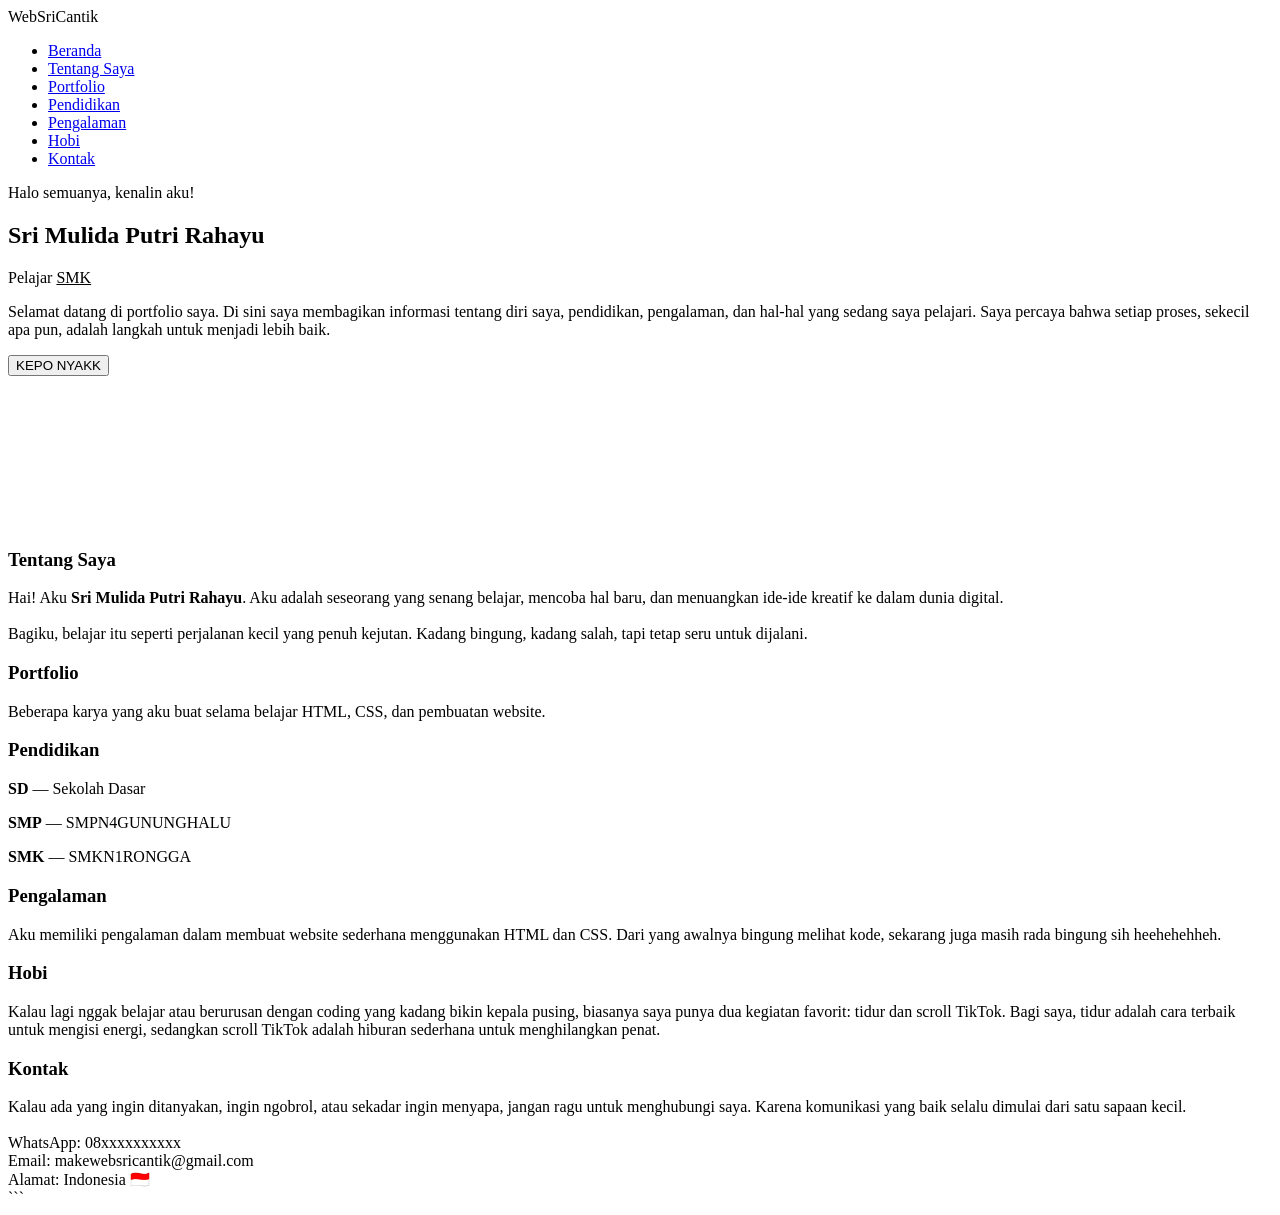
==== index.html @ f4c002e2 "Add files via upload" ====
<!doctype html>
<html lang="id">
  <head>
    <meta charset="UTF-8" />
    <meta name="viewport" content="width=device-width, initial-scale=1.0" />

    <title>Portfolio Sri Mulida Putri Rahayu</title>

    <link rel="stylesheet" href="css/style.css" />
  </head>

  <body>
    <!-- HEADER -->
    <header>
      <div class="logo">WebSriCantik</div>

      <nav>
        <ul>
          <li><a href="#beranda">Beranda</a></li>
          <li><a href="#tentang">Tentang Saya</a></li>
          <li><a href="#portfolio">Portfolio</a></li>
          <li><a href="#pendidikan">Pendidikan</a></li>
          <li><a href="#pengalaman">Pengalaman</a></li>
          <li><a href="#hobi">Hobi</a></li>
          <li><a href="#kontak">Kontak</a></li>
        </ul>
      </nav>
    </header>

    <!-- HALAMAN AWAL -->
    <main>
      <section class="hero" id="beranda">
        <div class="hero-text">
          <p class="salam">Halo semuanya, kenalin aku!</p>

          <h1>Sri Mulida Putri Rahayu</h1>

          <p class="profesi">Pelajar <u>SMK</u></p>

          <p class="deskripsi">
            Selamat datang di portfolio saya. Di sini saya membagikan informasi
            tentang diri saya, pendidikan, pengalaman, dan hal-hal yang sedang
            saya pelajari. Saya percaya bahwa setiap proses, sekecil apa pun,
            adalah langkah untuk menjadi lebih baik.
          </p>

          <button>KEPO NYAKK</button>
        </div>

        <div class="hero-image">
          <div class="lingkaran"></div>

          <video autoplay muted loop playsinline>
            <source
              src="assets/video/snaptik_7643660942118604053_v3.mp4"
              type="video/mp4"
            />
          </video>
        </div>
      </section>

      <!-- TENTANG -->
      <section id="tentang">
        <h3>Tentang Saya</h3>

        <article>
          Hai! Aku <b>Sri Mulida Putri Rahayu</b>. Aku adalah seseorang yang
          senang belajar, mencoba hal baru, dan menuangkan ide-ide kreatif ke
          dalam dunia digital.

          <br /><br />

          Bagiku, belajar itu seperti perjalanan kecil yang penuh kejutan.
          Kadang bingung, kadang salah, tapi tetap seru untuk dijalani.
        </article>
      </section>

      <!-- PORTFOLIO -->
      <section id="portfolio">
        <h3>Portfolio</h3>

        <article>
          Beberapa karya yang aku buat selama belajar HTML, CSS, dan pembuatan
          website.
        </article>
      </section>

      <!-- PENDIDIKAN -->
      <section id="pendidikan">
        <h3>Pendidikan</h3>

        <article>
          <p><b>SD</b> — Sekolah Dasar</p>

          <p><b>SMP</b> — SMPN4GUNUNGHALU</p>

          <p><b>SMK</b> — SMKN1RONGGA</p>
        </article>
      </section>

      <!-- PENGALAMAN -->
      <section id="pengalaman">
        <h3>Pengalaman</h3>

        <article>
          Aku memiliki pengalaman dalam membuat website sederhana menggunakan
          HTML dan CSS. Dari yang awalnya bingung melihat kode, sekarang juga
          masih rada bingung sih heehehehheh.
        </article>
      </section>

      <!-- HOBI -->
      <section id="hobi">
        <h3>Hobi</h3>

        <article>
          Kalau lagi nggak belajar atau berurusan dengan coding yang kadang
          bikin kepala pusing, biasanya saya punya dua kegiatan favorit: tidur
          dan scroll TikTok. Bagi saya, tidur adalah cara terbaik untuk mengisi
          energi, sedangkan scroll TikTok adalah hiburan sederhana untuk
          menghilangkan penat.
        </article>
      </section>

      <!-- KONTAK -->
      <section id="kontak">
        <h3>Kontak</h3>

        <article>
          Kalau ada yang ingin ditanyakan, ingin ngobrol, atau sekadar ingin
          menyapa, jangan ragu untuk menghubungi saya. Karena komunikasi yang
          baik selalu dimulai dari satu sapaan kecil.

          <br /><br />

          WhatsApp: 08xxxxxxxxxx <br />
          Email: makewebsricantik@gmail.com <br />
          Alamat: Indonesia 🇮🇩
        </article>
      </section>
    </main>
  </body>
</html>
```
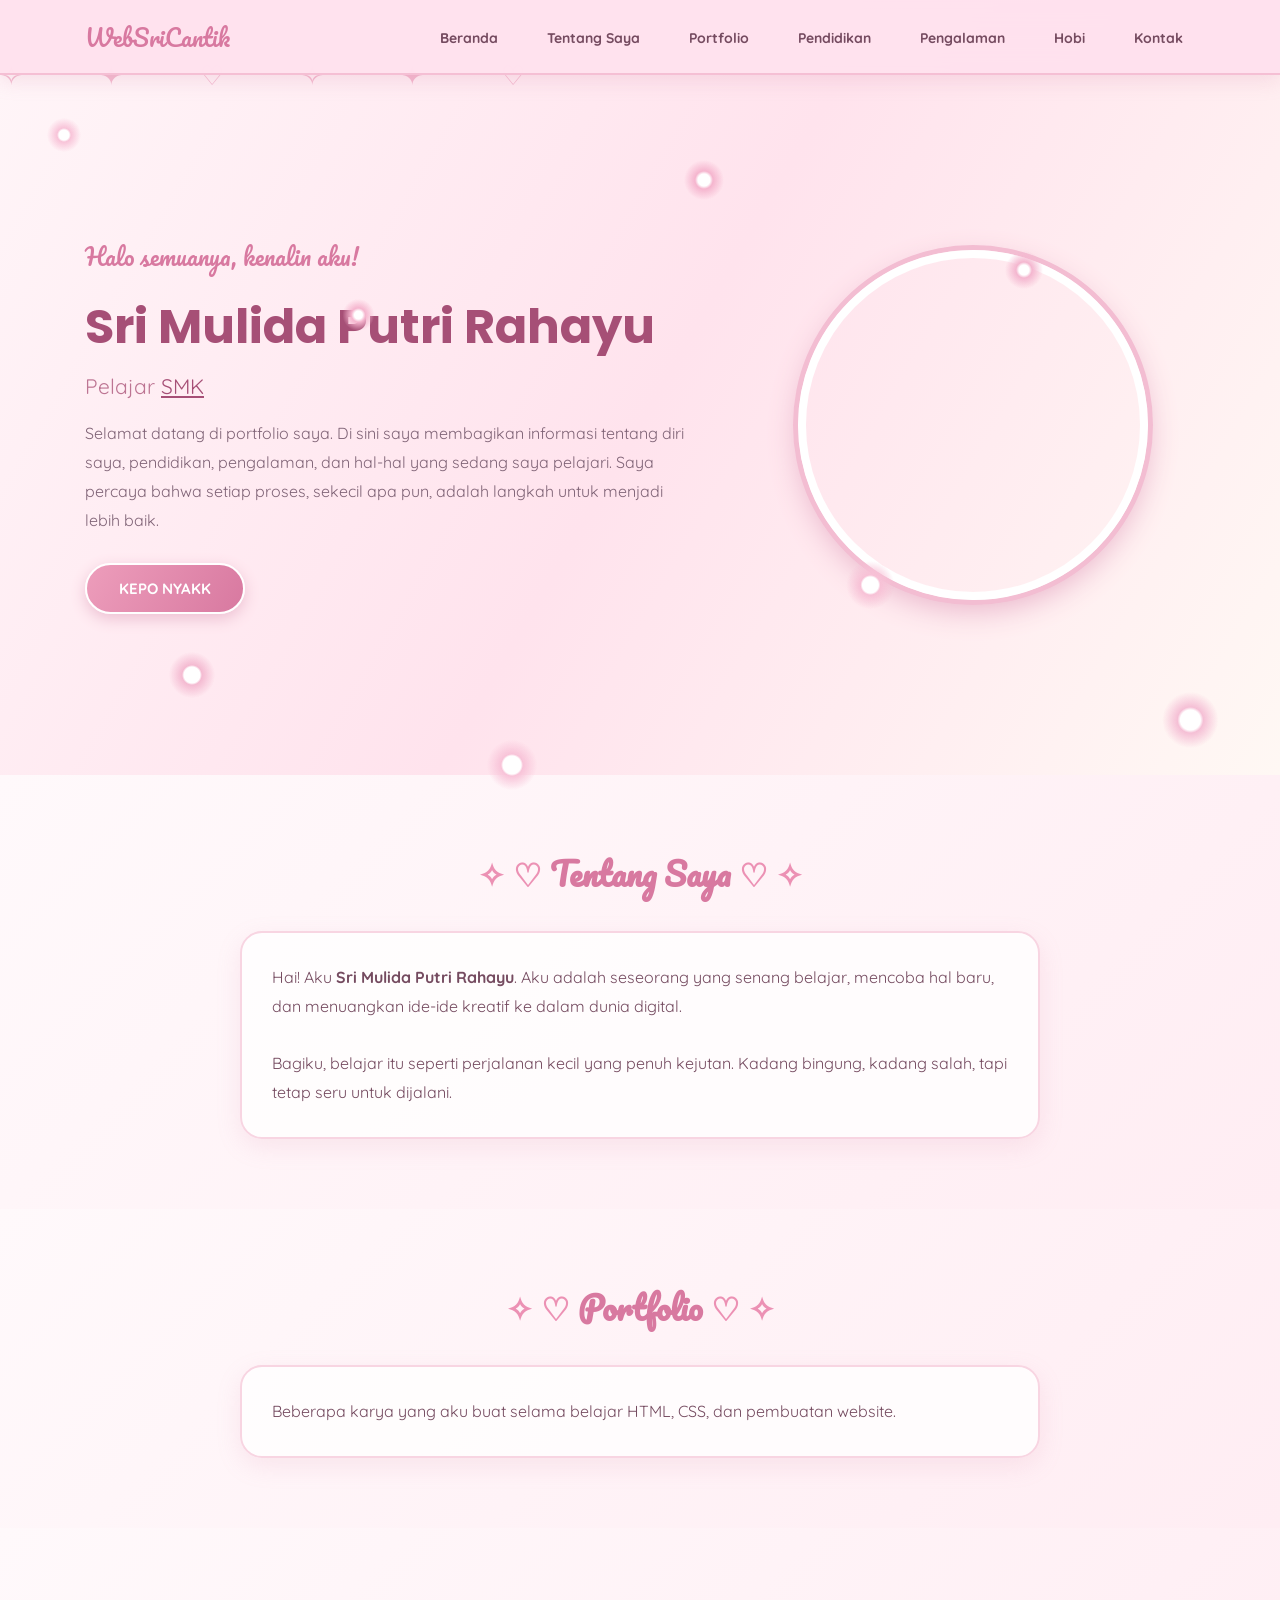
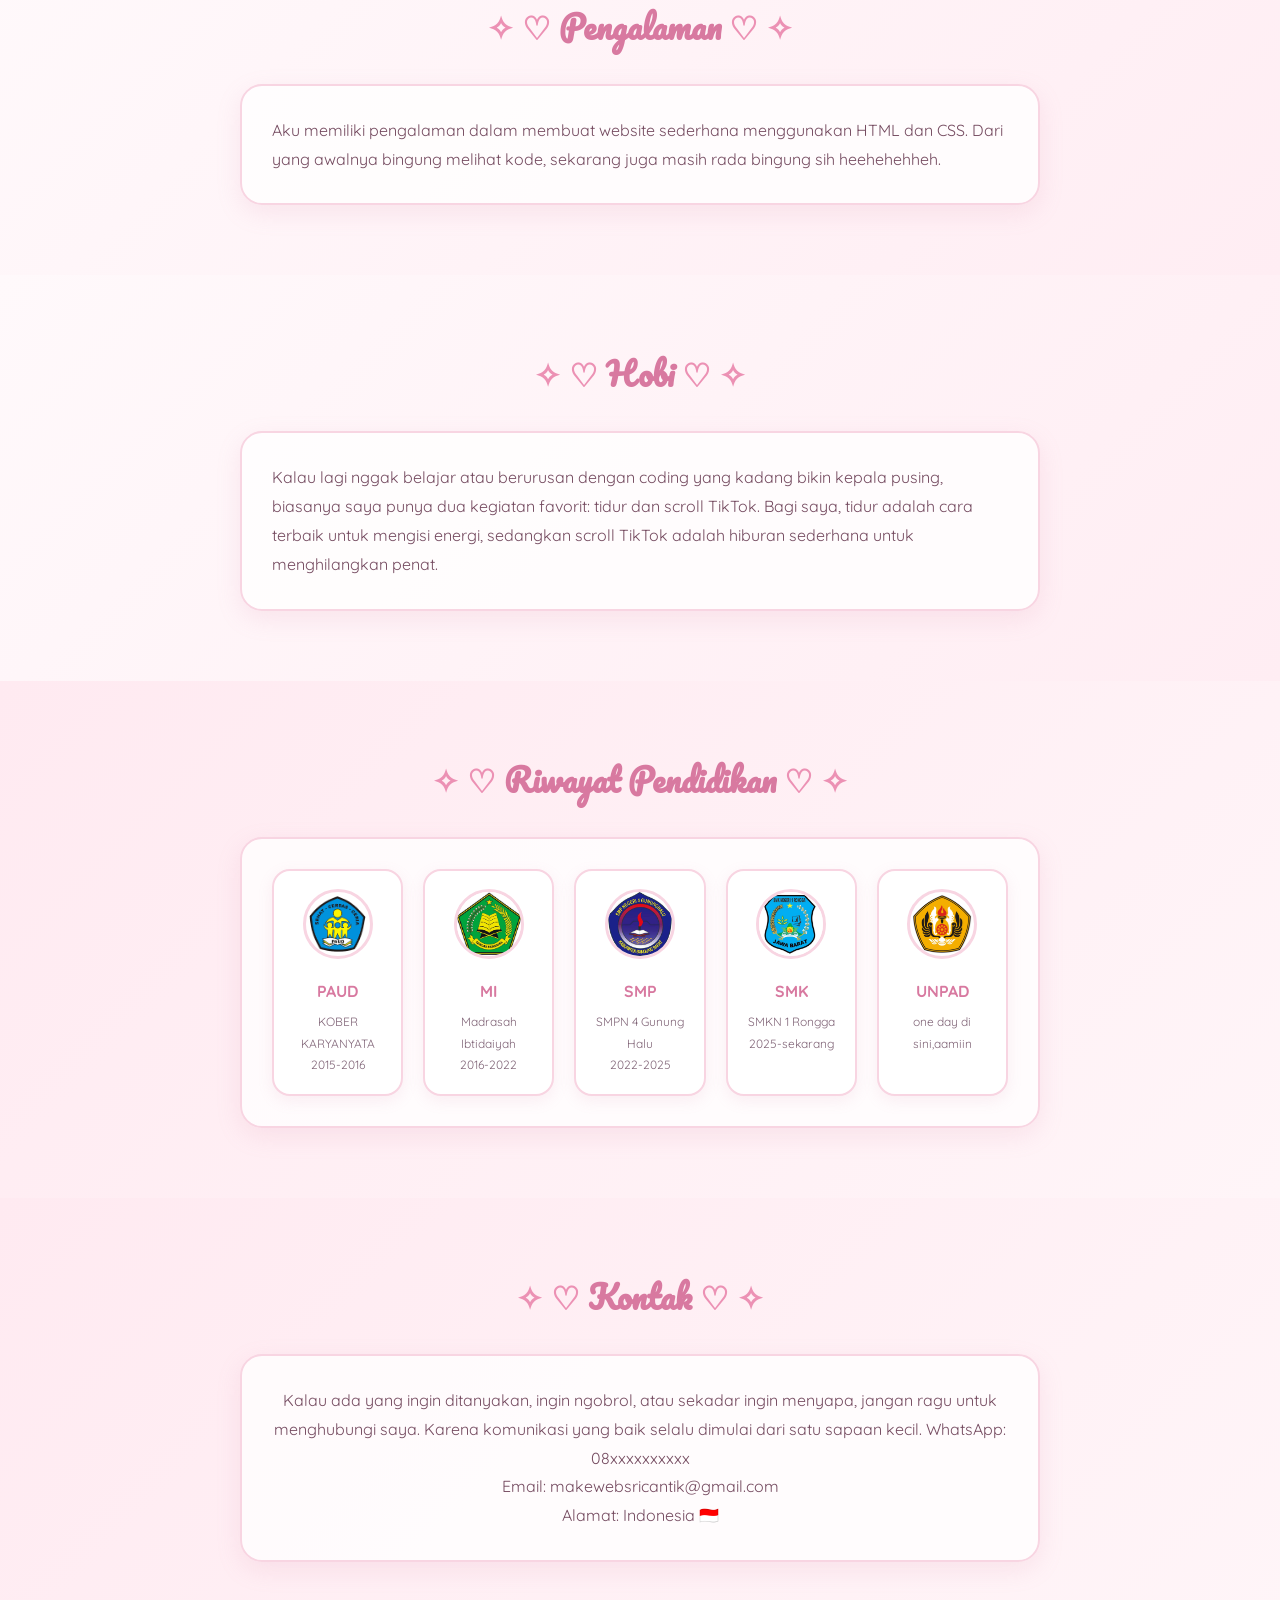
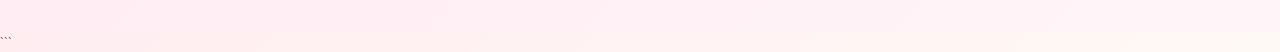
==== commit 110ad58b: "Commit pertama: seluruh file dan folder awal" ====
--- a/index.html
+++ b/index.html
@@ -1,144 +1,180 @@
-<!doctype html>
-<html lang="id">
-  <head>
-    <meta charset="UTF-8" />
-    <meta name="viewport" content="width=device-width, initial-scale=1.0" />
-
-    <title>Portfolio Sri Mulida Putri Rahayu</title>
-
-    <link rel="stylesheet" href="css/style.css" />
-  </head>
-
-  <body>
-    <!-- HEADER -->
-    <header>
-      <div class="logo">WebSriCantik</div>
-
-      <nav>
-        <ul>
-          <li><a href="#beranda">Beranda</a></li>
-          <li><a href="#tentang">Tentang Saya</a></li>
-          <li><a href="#portfolio">Portfolio</a></li>
-          <li><a href="#pendidikan">Pendidikan</a></li>
-          <li><a href="#pengalaman">Pengalaman</a></li>
-          <li><a href="#hobi">Hobi</a></li>
-          <li><a href="#kontak">Kontak</a></li>
-        </ul>
-      </nav>
-    </header>
-
-    <!-- HALAMAN AWAL -->
-    <main>
-      <section class="hero" id="beranda">
-        <div class="hero-text">
-          <p class="salam">Halo semuanya, kenalin aku!</p>
-
-          <h1>Sri Mulida Putri Rahayu</h1>
-
-          <p class="profesi">Pelajar <u>SMK</u></p>
-
-          <p class="deskripsi">
-            Selamat datang di portfolio saya. Di sini saya membagikan informasi
-            tentang diri saya, pendidikan, pengalaman, dan hal-hal yang sedang
-            saya pelajari. Saya percaya bahwa setiap proses, sekecil apa pun,
-            adalah langkah untuk menjadi lebih baik.
-          </p>
-
-          <button>KEPO NYAKK</button>
-        </div>
-
-        <div class="hero-image">
-          <div class="lingkaran"></div>
-
-          <video autoplay muted loop playsinline>
-            <source
-              src="assets/video/snaptik_7643660942118604053_v3.mp4"
-              type="video/mp4"
-            />
-          </video>
-        </div>
-      </section>
-
-      <!-- TENTANG -->
-      <section id="tentang">
-        <h3>Tentang Saya</h3>
-
-        <article>
-          Hai! Aku <b>Sri Mulida Putri Rahayu</b>. Aku adalah seseorang yang
-          senang belajar, mencoba hal baru, dan menuangkan ide-ide kreatif ke
-          dalam dunia digital.
-
-          <br /><br />
-
-          Bagiku, belajar itu seperti perjalanan kecil yang penuh kejutan.
-          Kadang bingung, kadang salah, tapi tetap seru untuk dijalani.
-        </article>
-      </section>
-
-      <!-- PORTFOLIO -->
-      <section id="portfolio">
-        <h3>Portfolio</h3>
-
-        <article>
-          Beberapa karya yang aku buat selama belajar HTML, CSS, dan pembuatan
-          website.
-        </article>
-      </section>
-
-      <!-- PENDIDIKAN -->
-      <section id="pendidikan">
-        <h3>Pendidikan</h3>
-
-        <article>
-          <p><b>SD</b> — Sekolah Dasar</p>
-
-          <p><b>SMP</b> — SMPN4GUNUNGHALU</p>
-
-          <p><b>SMK</b> — SMKN1RONGGA</p>
-        </article>
-      </section>
-
-      <!-- PENGALAMAN -->
-      <section id="pengalaman">
-        <h3>Pengalaman</h3>
-
-        <article>
-          Aku memiliki pengalaman dalam membuat website sederhana menggunakan
-          HTML dan CSS. Dari yang awalnya bingung melihat kode, sekarang juga
-          masih rada bingung sih heehehehheh.
-        </article>
-      </section>
-
-      <!-- HOBI -->
-      <section id="hobi">
-        <h3>Hobi</h3>
-
-        <article>
-          Kalau lagi nggak belajar atau berurusan dengan coding yang kadang
-          bikin kepala pusing, biasanya saya punya dua kegiatan favorit: tidur
-          dan scroll TikTok. Bagi saya, tidur adalah cara terbaik untuk mengisi
-          energi, sedangkan scroll TikTok adalah hiburan sederhana untuk
-          menghilangkan penat.
-        </article>
-      </section>
-
-      <!-- KONTAK -->
-      <section id="kontak">
-        <h3>Kontak</h3>
-
-        <article>
-          Kalau ada yang ingin ditanyakan, ingin ngobrol, atau sekadar ingin
-          menyapa, jangan ragu untuk menghubungi saya. Karena komunikasi yang
-          baik selalu dimulai dari satu sapaan kecil.
-
-          <br /><br />
-
-          WhatsApp: 08xxxxxxxxxx <br />
-          Email: makewebsricantik@gmail.com <br />
-          Alamat: Indonesia 🇮🇩
-        </article>
-      </section>
-    </main>
-  </body>
-</html>
-```
+<!doctype html>
+<html lang="id">
+
+<head>
+  <meta charset="UTF-8" />
+  <meta name="viewport" content="width=device-width, initial-scale=1.0" />
+
+  <title>Portfolio Sri Mulida Putri Rahayu</title>
+
+  <link rel="stylesheet" href="css/index.css" />
+
+  <link rel="preconnect" href="https://fonts.googleapis.com">
+  <link rel="preconnect" href="https://fonts.gstatic.com" crossorigin>
+
+  <link
+    href="https://fonts.googleapis.com/css2?family=Poppins:wght@400;500;600;700&family=Quicksand:wght@400;500;600;700&display=swap"
+    rel="stylesheet">
+
+</head>
+
+<body>
+  <!-- HEADER -->
+  <header>
+    <div class="logo">WebSriCantik</div>
+
+    <nav>
+      <ul>
+        <li><a href="#beranda">Beranda</a></li>
+        <li><a href="#tentang">Tentang Saya</a></li>
+        <li><a href="#portfolio">Portfolio</a></li>
+        <li><a href="#pendidikan">Pendidikan</a></li>
+        <li><a href="#pengalaman">Pengalaman</a></li>
+        <li><a href="#hobi">Hobi</a></li>
+        <li><a href="#kontak">Kontak</a></li>
+      </ul>
+    </nav>
+  </header>
+
+  <!-- HALAMAN AWAL -->
+  <main>
+    <section class="hero" id="beranda">
+      <div class="hero-text">
+        <p class="salam">Halo semuanya, kenalin aku!</p>
+
+        <h1>Sri Mulida Putri Rahayu</h1>
+
+        <p class="profesi">Pelajar <u>SMK</u></p>
+
+        <p class="deskripsi">
+          Selamat datang di portfolio saya. Di sini saya membagikan informasi
+          tentang diri saya, pendidikan, pengalaman, dan hal-hal yang sedang
+          saya pelajari. Saya percaya bahwa setiap proses, sekecil apa pun,
+          adalah langkah untuk menjadi lebih baik.
+        </p>
+
+        <button>KEPO NYAKK</button>
+      </div>
+
+      <div class="hero-image">
+        <div class="lingkaran"></div>
+
+        <video autoplay muted loop playsinline>
+          <source src="assets/video/snaptik_7326885801764146439_v3.mp4" type="video/mp4" />
+        </video>
+      </div>
+    </section>
+
+    <!-- TENTANG -->
+    <section id="tentang">
+      <h3>Tentang Saya</h3>
+
+      <article>
+        Hai! Aku <b>Sri Mulida Putri Rahayu</b>. Aku adalah seseorang yang
+        senang belajar, mencoba hal baru, dan menuangkan ide-ide kreatif ke
+        dalam dunia digital.
+
+        <br /><br />
+
+        Bagiku, belajar itu seperti perjalanan kecil yang penuh kejutan.
+        Kadang bingung, kadang salah, tapi tetap seru untuk dijalani.
+      </article>
+    </section>
+
+    <!-- PORTFOLIO -->
+    <section id="portfolio">
+      <h3>Portfolio</h3>
+
+      <article>
+        Beberapa karya yang aku buat selama belajar HTML, CSS, dan pembuatan
+        website.
+      </article>
+    </section>
+
+
+
+    <!-- PENGALAMAN -->
+    <section id="pengalaman">
+      <h3>Pengalaman</h3>
+
+      <article>
+        Aku memiliki pengalaman dalam membuat website sederhana menggunakan
+        HTML dan CSS. Dari yang awalnya bingung melihat kode, sekarang juga
+        masih rada bingung sih heehehehheh.
+      </article>
+    </section>
+
+    <!-- HOBI -->
+    <section id="hobi">
+      <h3>Hobi</h3>
+
+      <article>
+        Kalau lagi nggak belajar atau berurusan dengan coding yang kadang
+        bikin kepala pusing, biasanya saya punya dua kegiatan favorit: tidur
+        dan scroll TikTok. Bagi saya, tidur adalah cara terbaik untuk mengisi
+        energi, sedangkan scroll TikTok adalah hiburan sederhana untuk
+        menghilangkan penat.
+      </article>
+    </section>
+
+    <!-- PENDIDIKAN -->
+    <section id="pendidikan">
+      <h3>Riwayat Pendidikan</h3>
+
+      <article>
+        <div class="pendidikan">
+          <div class="sekolah">
+            <img src="assets/img/logo-paud-format-cdr-png-gudril-logo-tempat-nya-15.png" />
+            <b>PAUD</b>
+            <p>KOBER KARYANYATA</p>
+            <p>2015-2016</p>
+          </div>
+
+          <div class="sekolah">
+            <img src="assets/img/mi.jfif" />
+            <b>MI</b>
+            <p>Madrasah Ibtidaiyah</p>
+            <p>2016-2022</p>
+          </div>
+
+          <div class="sekolah">
+            <img src="assets/img/smp.jfif" />
+            <b>SMP</b>
+            <p>SMPN 4 Gunung Halu</p>
+            <p>2022-2025</p>
+          </div>
+
+          <div class="sekolah">
+            <img src="assets/img/smkk.jfif" />
+            <b>SMK</b>
+            <p>SMKN 1 Rongga</p>
+            <p>2025-sekarang</p>
+          </div>
+
+          <div class="sekolah">
+            <img src="assets/img/amin.webp" />
+            <b>UNPAD</b>
+            <p>one day di sini,aamiin</p>
+          </div>
+        </div>
+      </article>
+    </section>
+
+    <!-- KONTAK -->
+    <section id="kontak">
+      <h3>Kontak</h3>
+
+      <article>
+        Kalau ada yang ingin ditanyakan, ingin ngobrol, atau sekadar ingin
+        menyapa, jangan ragu untuk menghubungi saya. Karena komunikasi yang
+        baik selalu dimulai dari satu sapaan kecil. WhatsApp: 08xxxxxxxxxx
+        <br />
+        Email: makewebsricantik@gmail.com <br />
+        Alamat: Indonesia 🇮🇩
+      </article>
+    </section>
+  </main>
+</body>
+
+</html>
+```
--- a/css/index.css
+++ b/css/index.css
@@ -0,0 +1,412 @@
+
+/* FONT */
+@import url('https://fonts.googleapis.com/css2?family=Quicksand:wght@400;500;600;700&family=Pacifico&family=Poppins:wght@400;500;600;700&display=swap');
+
+/* DASAR */
+* {
+  margin: 0;
+  padding: 0;
+  box-sizing: border-box;
+  scroll-behavior: smooth;
+}
+
+body {
+  font-family: 'Quicksand', sans-serif;
+  color: #754b60;
+  background: linear-gradient(135deg, #fff5f8, #ffe4ed, #fff9f5);
+  overflow-x: hidden;
+  padding-top: 75px;
+  position: relative;
+}
+
+/* HEADER */
+header {
+  width: 100%;
+  height: 75px;
+  padding: 0 85px;
+
+  display: flex;
+  justify-content: space-between;
+  align-items: center;
+
+  position: fixed;
+  top: 0;
+  left: 0;
+  z-index: 1000;
+
+  background: rgba(255, 225, 238, 0.95);
+  backdrop-filter: blur(15px);
+
+  border-bottom: 2px solid #f5bfd4;
+  box-shadow: 0 5px 20px rgba(211, 128, 164, 0.2);
+}
+
+/* LOGO */
+.logo {
+  color: #d879a0;
+  font-family: 'Pacifico', cursive;
+  font-size: 23px;
+}
+
+/* NAVBAR */
+nav ul {
+  display: flex;
+  gap: 25px;
+  list-style: none;
+  flex-wrap: wrap;
+}
+
+nav a {
+  text-decoration: none;
+  color: #754b60;
+  font-size: 14px;
+  font-weight: 700;
+  transition: 0.3s;
+  padding: 9px 12px;
+  border-radius: 20px;
+}
+
+nav a:hover {
+  color: white;
+  background-color: #e995b5;
+  box-shadow: 0 4px 12px #efbad0;
+}
+
+/* BERANDA */
+.hero {
+  min-height: 700px;
+  padding: 60px 85px;
+
+  display: flex;
+  justify-content: space-between;
+  align-items: center;
+  gap: 40px;
+
+  background: linear-gradient(120deg, #fff5f8, #ffe3ed, #fff8f4);
+}
+
+.hero-text {
+  width: 55%;
+}
+
+.salam {
+  color: #d879a0;
+  font-family: 'Pacifico', cursive;
+  font-size: 23px;
+  margin-bottom: 15px;
+}
+
+.hero h1 {
+  font-family: 'Poppins', sans-serif;
+  font-size: 48px;
+  color: #a64f76;
+  margin-bottom: 10px;
+}
+
+.profesi {
+  font-size: 21px;
+  color: #bd7593;
+  margin-bottom: 20px;
+}
+
+.profesi u {
+  color: #a64f76;
+}
+
+.deskripsi {
+  width: 650px;
+  max-width: 100%;
+  font-size: 16px;
+  line-height: 1.8;
+  color: #806477;
+  margin-bottom: 28px;
+}
+
+/* BUTTON */
+button {
+  padding: 14px 32px;
+  border: 2px solid white;
+  border-radius: 30px;
+
+  background: linear-gradient(120deg, #ed9dbb, #d879a0);
+  color: white;
+
+  font-family: 'Quicksand', sans-serif;
+  font-size: 15px;
+  font-weight: bold;
+  cursor: pointer;
+
+  box-shadow: 0 5px 15px #edc0d2;
+  transition: 0.3s;
+}
+
+button:hover {
+  transform: translateY(-4px);
+  box-shadow: 0 8px 20px #e8a9c3;
+}
+
+/* VIDEO */
+.hero-image {
+  width: 40%;
+  display: flex;
+  justify-content: center;
+  align-items: center;
+}
+
+.hero-image video {
+  width: 350px;
+  height: 350px;
+  object-fit: cover;
+  border-radius: 50%;
+
+  border: 8px solid white;
+  box-shadow: 0 0 0 5px #f3bdd2,
+              0 10px 30px #e9b4ca;
+}
+
+/* SECTION */
+section:not(.hero) {
+  padding: 70px 85px;
+  position: relative;
+  scroll-margin-top: 90px;
+}
+
+section h3 {
+  text-align: center;
+  color: #d879a0;
+  font-family: 'Pacifico', cursive;
+  font-size: 32px;
+  margin-bottom: 30px;
+}
+
+/* KOTAK ISI */
+article {
+  max-width: 800px;
+  margin: auto;
+  padding: 30px;
+
+  background: rgba(255, 255, 255, 0.8);
+  border: 2px solid #f8d5e2;
+  border-radius: 22px;
+
+  line-height: 1.8;
+
+  box-shadow: 0 8px 25px rgba(213, 135, 168, 0.15);
+  transition: 0.3s;
+}
+
+article:hover {
+  transform: translateY(-5px);
+  box-shadow: 0 12px 30px rgba(213, 135, 168, 0.22);
+}
+
+/* PENDIDIKAN */
+#pendidikan {
+  background: linear-gradient(135deg, #ffeaf1, #fff5f8);
+}
+
+.pendidikan {
+  display: flex;
+  justify-content: center;
+  gap: 20px;
+}
+
+/* KOTAK SEKOLAH */
+.sekolah {
+  width: 150px;
+  padding: 18px;
+
+  background: white;
+  border: 2px solid #f8d5e2;
+  border-radius: 18px;
+
+  text-align: center;
+  box-shadow: 0 5px 15px rgba(213, 135, 168, 0.12);
+  transition: 0.3s;
+}
+
+.sekolah:hover {
+  transform: translateY(-7px);
+  box-shadow: 0 10px 20px #efc4d5;
+}
+
+.sekolah img {
+  width: 70px;
+  height: 70px;
+  object-fit: cover;
+  border-radius: 50%;
+  border: 3px solid #f8d5e2;
+  margin-bottom: 10px;
+}
+
+.sekolah b {
+  display: block;
+  color: #d879a0;
+  margin-bottom: 5px;
+}
+
+.sekolah p {
+  font-size: 12px;
+  color: #806477;
+}
+
+/* SECTION LAIN */
+#tentang,
+#portfolio,
+#pengalaman,
+#hobi {
+  background: linear-gradient(135deg, #fff9fb, #ffedf3);
+}
+
+#kontak {
+  background: linear-gradient(135deg, #ffeaf1, #fff5f8);
+}
+
+#kontak article {
+  text-align: center;
+}
+
+/* HIASAN JUDUL */
+section h3::before {
+  content: "✧  ♡  ";
+  color: #ec91b4;
+}
+
+section h3::after {
+  content: "  ♡  ✧";
+  color: #ec91b4;
+}
+
+/* GELEMBUNG PINK */
+body::before {
+  content: "";
+  position: fixed;
+  inset: 0;
+  width: 100%;
+  height: 100%;
+  pointer-events: none;
+  z-index: 5;
+
+  background-image:
+    radial-gradient(circle at 5% 15%, white 0 5px, #f8c3d8 7px, transparent 17px),
+    radial-gradient(circle at 15% 75%, white 0 8px, #f4bad1 10px, transparent 23px),
+    radial-gradient(circle at 28% 35%, white 0 4px, #f5b5ce 7px, transparent 16px),
+    radial-gradient(circle at 40% 85%, white 0 9px, #f8c3d8 11px, transparent 25px),
+    radial-gradient(circle at 55% 20%, white 0 6px, #f5b5ce 9px, transparent 20px),
+    radial-gradient(circle at 68% 65%, white 0 8px, #f7c1d6 10px, transparent 24px),
+    radial-gradient(circle at 80% 30%, white 0 5px, #f4b6cf 8px, transparent 19px),
+    radial-gradient(circle at 93% 80%, white 0 10px, #f5bfd5 13px, transparent 28px);
+
+  background-repeat: repeat;
+  animation: bubbleMove 10s ease-in-out infinite alternate;
+}
+
+/* KILAUAN */
+body::after {
+  content: "✧     ✦       ♡      ✧      ✦       ♡";
+  position: fixed;
+  inset: 0;
+  width: 100%;
+  height: 100%;
+  pointer-events: none;
+  z-index: 6;
+
+  color: #e98caf;
+  font-size: 27px;
+  letter-spacing: 35px;
+  line-height: 150px;
+  opacity: 0.55;
+
+  animation: sparkle 4s ease-in-out infinite alternate;
+}
+
+/* ANIMASI GELEMBUNG */
+@keyframes bubbleMove {
+  0% {
+    transform: translateY(0);
+  }
+
+  50% {
+    transform: translateY(-20px);
+  }
+
+  100% {
+    transform: translateY(15px);
+  }
+}
+
+/* ANIMASI KILAUAN */
+@keyframes sparkle {
+  from {
+    opacity: 0.2;
+    transform: translateY(0);
+  }
+
+  to {
+    opacity: 0.8;
+    transform: translateY(-15px);
+  }
+}
+
+/* TAMPILAN HP */
+@media (max-width: 768px) {
+
+  header {
+    position: static;
+    height: auto;
+    padding: 15px 20px;
+    flex-direction: column;
+    gap: 15px;
+  }
+
+  body {
+    padding-top: 0;
+  }
+
+  nav ul {
+    gap: 12px;
+    flex-wrap: wrap;
+    justify-content: center;
+  }
+
+  .hero {
+    padding: 50px 25px;
+    flex-direction: column;
+    text-align: center;
+  }
+
+  .hero-text {
+    width: 100%;
+  }
+
+  .hero h1 {
+    font-size: 35px;
+  }
+
+  .hero-image {
+    width: 100%;
+  }
+
+  .hero-image video {
+    width: 280px;
+    height: 280px;
+  }
+
+  section:not(.hero) {
+    padding: 50px 25px;
+  }
+
+  .pendidikan {
+    flex-wrap: wrap;
+    gap: 12px;
+  }
+
+  .sekolah {
+    width: 130px;
+  }
+
+  .sekolah img {
+    width: 60px;
+    height: 60px;
+  }
+}
